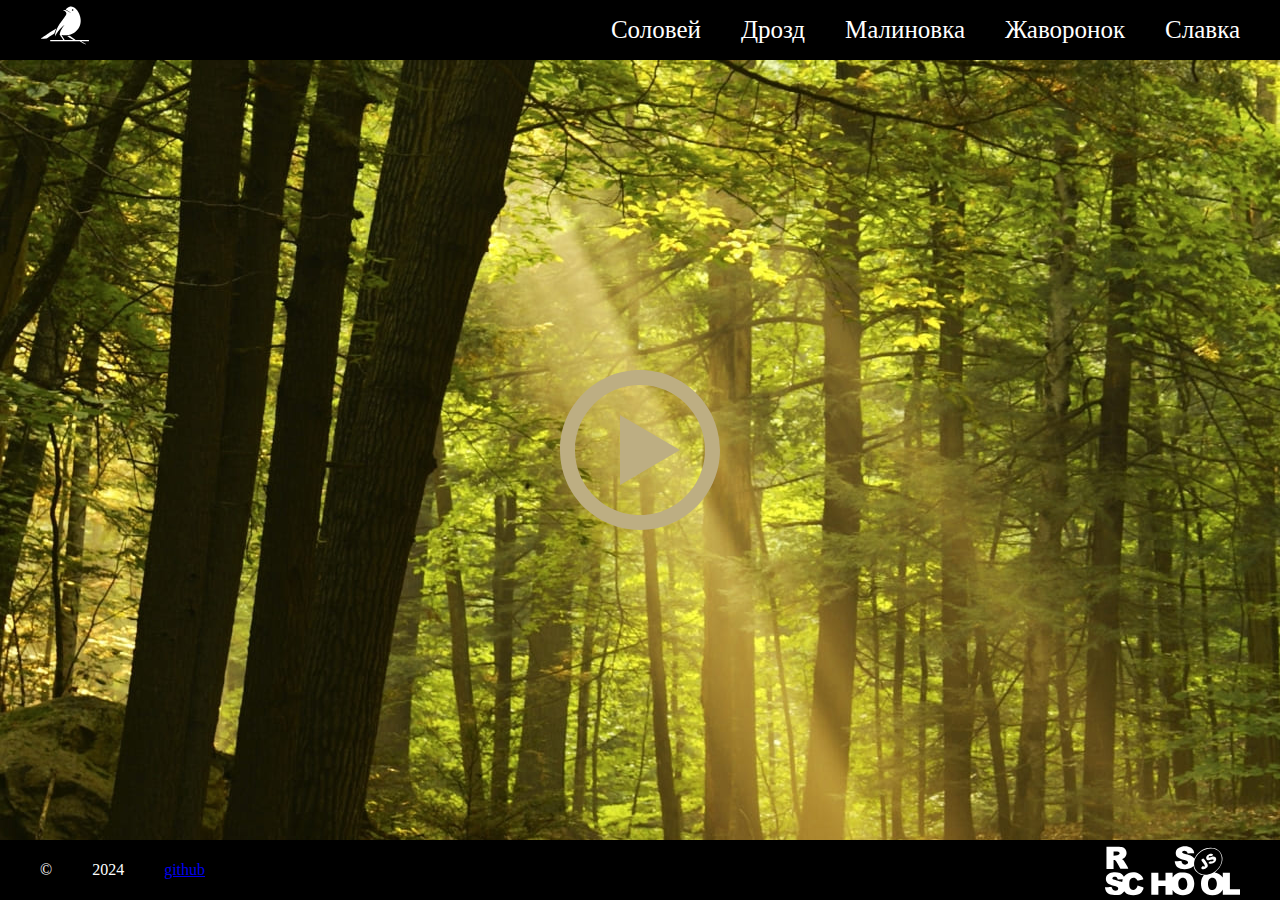
==== eco-sounds/index.html @ 315255da "feat: creat html and css" ====
<!DOCTYPE html>
<html lang="en">

<head>
    <meta charset="utf-8">
    <meta name="viewport" content="width=device-width, initial-scale=1.0">
    <title>ecosounds</title>
    <link rel="shortcut icon" href="./assets/favicon.ico">
    <link rel="stylesheet" href="./style.css">
</head>

<header>
    <div class="header-container">
        <div class="logo"><img src="./assets/svg/logo.svg"></div>
        <div class="navigation">
            <ul>
                <li>Соловей</li>
                <li>Дрозд</li>
                <li>Малиновка</li>
                <li>Жаворонок</li>
                <li>Славка</li>
            </ul>
        </div>
    </div>
</header>

<body>
    <div class="container">
        <img src="./assets/svg/play.svg">
    </div>
</body>

<footer>
    <div class="footer-container">
        <div class="footer-content">
            <div class="content">
                <p>©</p>
                <p>2024</p>
                <a href="https://github.com/yarik-0">github</a>
            </div>
            <img src="./assets/svg/rss.svg">
        </div>
    </div>
</footer>
---- eco-sounds/style.css ----
header {
    background-color: #000000;
    color: #ffffff;
    display: flex;
    justify-content: center;
}

header .header-container {
    padding: 0 40px;
    width: calc(100% - 80px);
    max-width: 1440px;
    display: flex;
    justify-content: space-between;
}

header .navigation {
    display: flex;
    align-items: center;
}

header .logo img {
    width: 50px;
    height: 50px;
}

header ul {
    display: flex;
    padding: 0;
}

header ul li {
    list-style: none;
    font-size: 25px;
    padding-left: 40px;
}

body {
    margin: 0;
}

body .container {
    background-image: url(./assets/img/forest.jpg);
    height: calc(100vh - 120px);
    min-height: 300px;
    display: flex;
    justify-content: center;
    align-items: center;
}

body .container img {
    width: 160px;
    height: 160px;
}

footer {
    background-color: #000000;
    color: #ffffff;
    display: flex;
    justify-content: center;
}

footer .footer-container {
    padding: 0 40px;
    width: calc(100% - 80px);
    max-width: 1440px;
}

footer .footer-content {
    display: flex;
    justify-content: space-between;
}

footer .footer-container .footer-content .content {
    display: flex;
    align-items: center;
}

footer .footer-container .footer-content .content p {
    margin-right: 40px;
}

footer img {
    width: 135px;
    height: 60px;
}
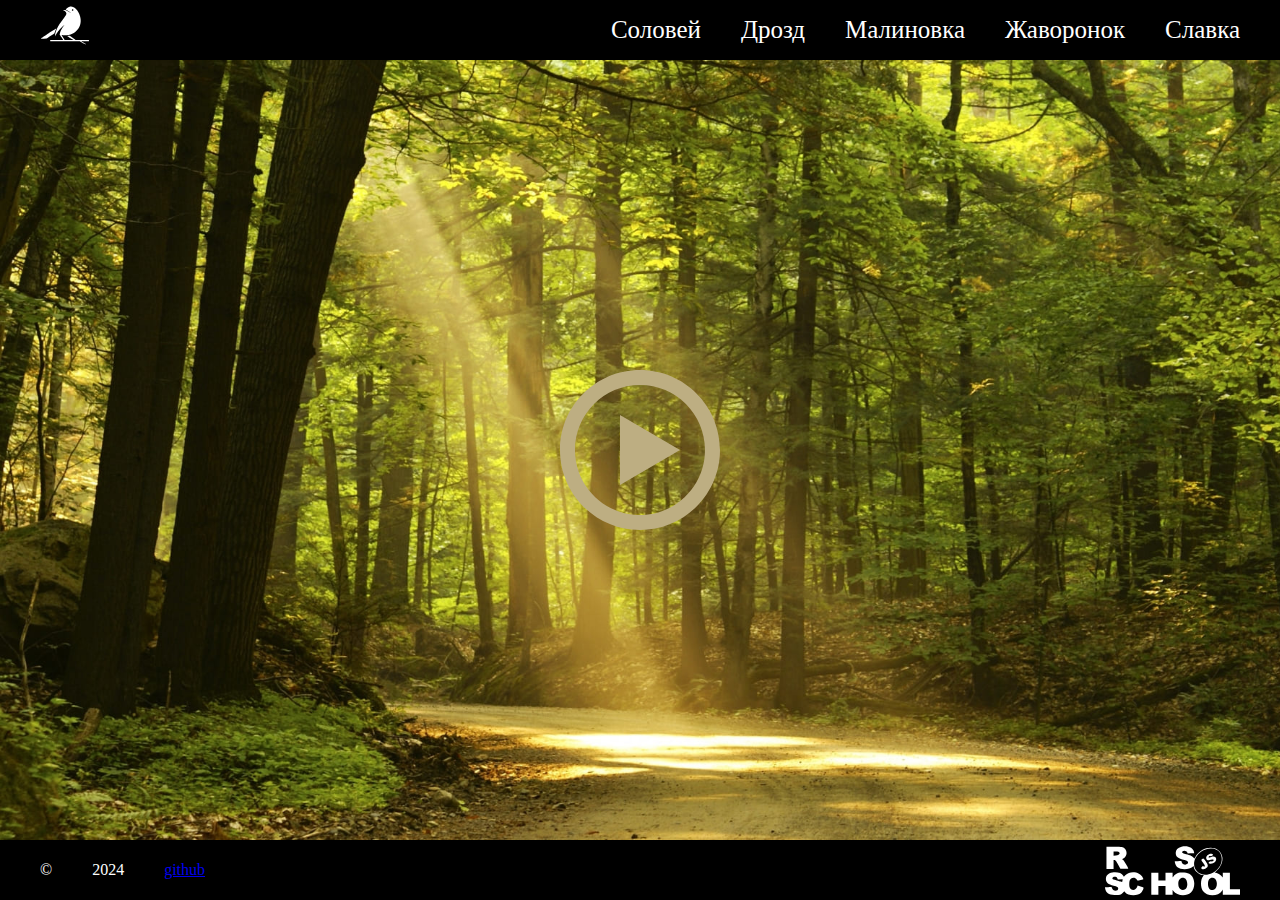
==== commit 6f9a86d6: "feat: creat img js for player" ====
--- a/eco-sounds/index.html
+++ b/eco-sounds/index.html
@@ -11,23 +11,24 @@
 
 <header>
     <div class="header-container">
-        <div class="logo"><img src="./assets/svg/logo.svg"></div>
+        <div id="logo" class="logo"><img src="./assets/svg/logo.svg"></div>
         <div class="navigation">
             <ul>
-                <li>Соловей</li>
-                <li>Дрозд</li>
-                <li>Малиновка</li>
-                <li>Жаворонок</li>
-                <li>Славка</li>
+                <li id="solovey">Соловей</li>
+                <li id="drozd">Дрозд</li>
+                <li id="malinovka">Малиновка</li>
+                <li id="jayvoronok">Жаворонок</li>
+                <li id="slavka">Славка</li>
             </ul>
         </div>
     </div>
 </header>
 
 <body>
-    <div class="container">
-        <img src="./assets/svg/play.svg">
+    <div id="fon-img" class="container">
+        <img id="button" src="./assets/svg/play.svg">
     </div>
+    <audio id="forest-audio" src="./assets/audio/forest.mp3"></audio>
 </body>
 
 <footer>
@@ -41,4 +42,8 @@
             <img src="./assets/svg/rss.svg">
         </div>
     </div>
-</footer>+</footer>
+
+<script src="script.js"></script>
+
+</html>--- a/eco-sounds/style.css
+++ b/eco-sounds/style.css
@@ -21,6 +21,11 @@
 header .logo img {
     width: 50px;
     height: 50px;
+    transition: 0.25s;
+}
+
+header .logo img:hover {
+    filter: invert(26%) sepia(15%) saturate(638%) hue-rotate(7deg) brightness(92%) contrast(87%);
 }
 
 header ul {
@@ -32,6 +37,11 @@
     list-style: none;
     font-size: 25px;
     padding-left: 40px;
+    transition: 0.25s;
+}
+
+header ul li:hover {
+    filter: invert(26%) sepia(15%) saturate(638%) hue-rotate(7deg) brightness(92%) contrast(87%);
 }
 
 body {
@@ -39,7 +49,8 @@
 }
 
 body .container {
-    background-image: url(./assets/img/forest.jpg);
+    background-image: url(./assets/img/forest.jpg); 
+    background-size: cover;
     height: calc(100vh - 120px);
     min-height: 300px;
     display: flex;
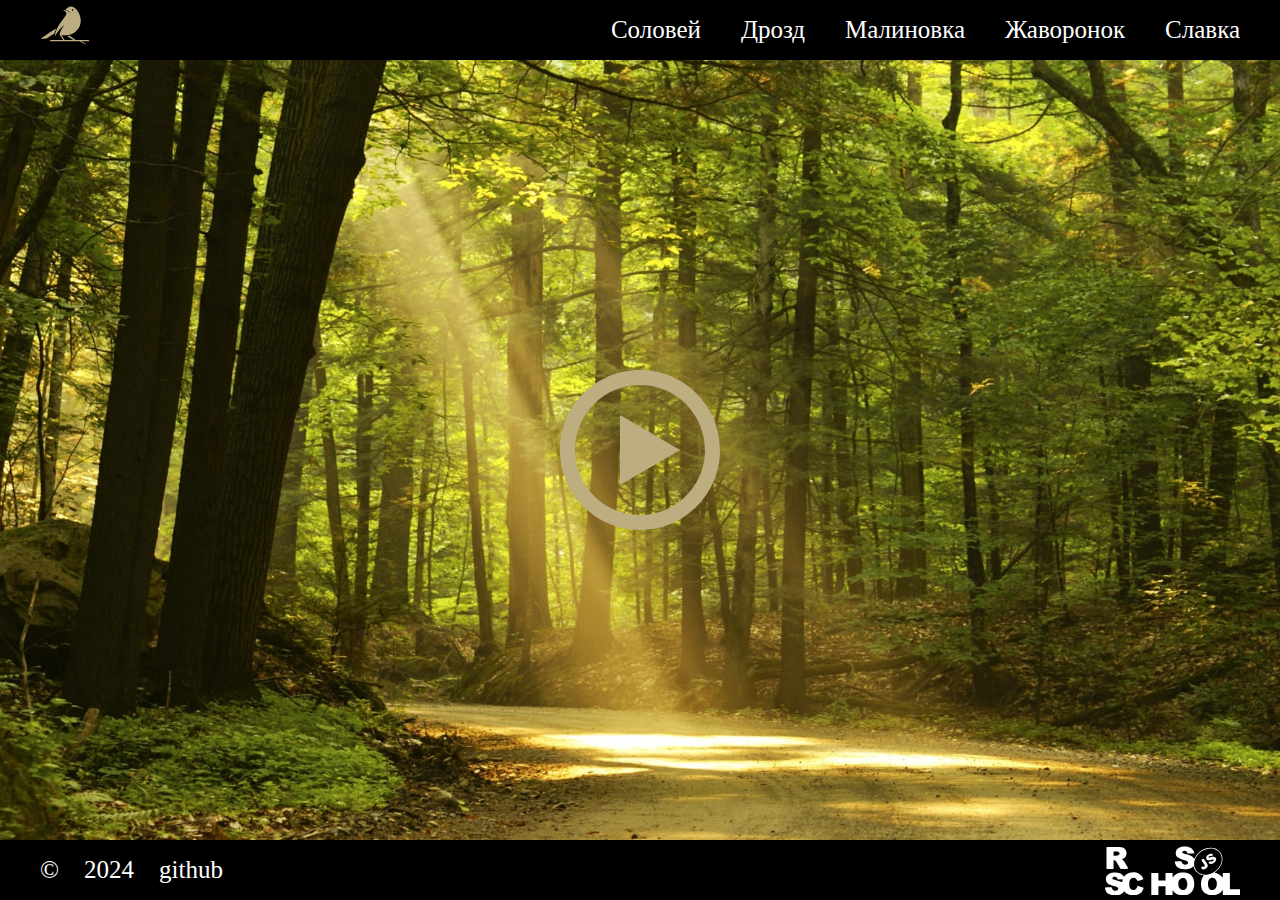
==== commit 49a6db8b: "feat: css for navigations and footer" ====
--- a/eco-sounds/index.html
+++ b/eco-sounds/index.html
@@ -39,7 +39,7 @@
                 <p>2024</p>
                 <a href="https://github.com/yarik-0">github</a>
             </div>
-            <img src="./assets/svg/rss.svg">
+            <a class="footer-logo" href="https://rs.school/"></a>
         </div>
     </div>
 </footer>
--- a/eco-sounds/style.css
+++ b/eco-sounds/style.css
@@ -21,7 +21,7 @@
 header .logo img {
     width: 50px;
     height: 50px;
-    transition: 0.25s;
+    transition: 0.5s;
 }
 
 header .logo img:hover {
@@ -37,7 +37,7 @@
     list-style: none;
     font-size: 25px;
     padding-left: 40px;
-    transition: 0.25s;
+    transition: 0.5s;
 }
 
 header ul li:hover {
@@ -87,10 +87,30 @@
 }
 
 footer .footer-container .footer-content .content p {
-    margin-right: 40px;
+    margin: auto 25px auto 0;
+    font-size: 25px;
 }
 
-footer img {
+footer .footer-container .footer-content .content a {
+    text-decoration: none;
+    color: #ffffff;
+    font-size: 25px;    
+}
+
+footer .footer-container .footer-content .content a:hover {
+    filter: invert(26%) sepia(15%) saturate(638%) hue-rotate(7deg) brightness(92%) contrast(87%);
+    transition: 0.5s;
+}
+
+footer .footer-logo {
     width: 135px;
-    height: 60px;
+    height: 50px;
+    margin: 5px 0;
+    background-size: cover;
+    background-image: url(./assets/svg/rss.svg);
+}
+
+footer .footer-logo:hover {
+    filter: invert(26%) sepia(15%) saturate(638%) hue-rotate(7deg) brightness(92%) contrast(87%);
+    transition: 0.5s;
 }